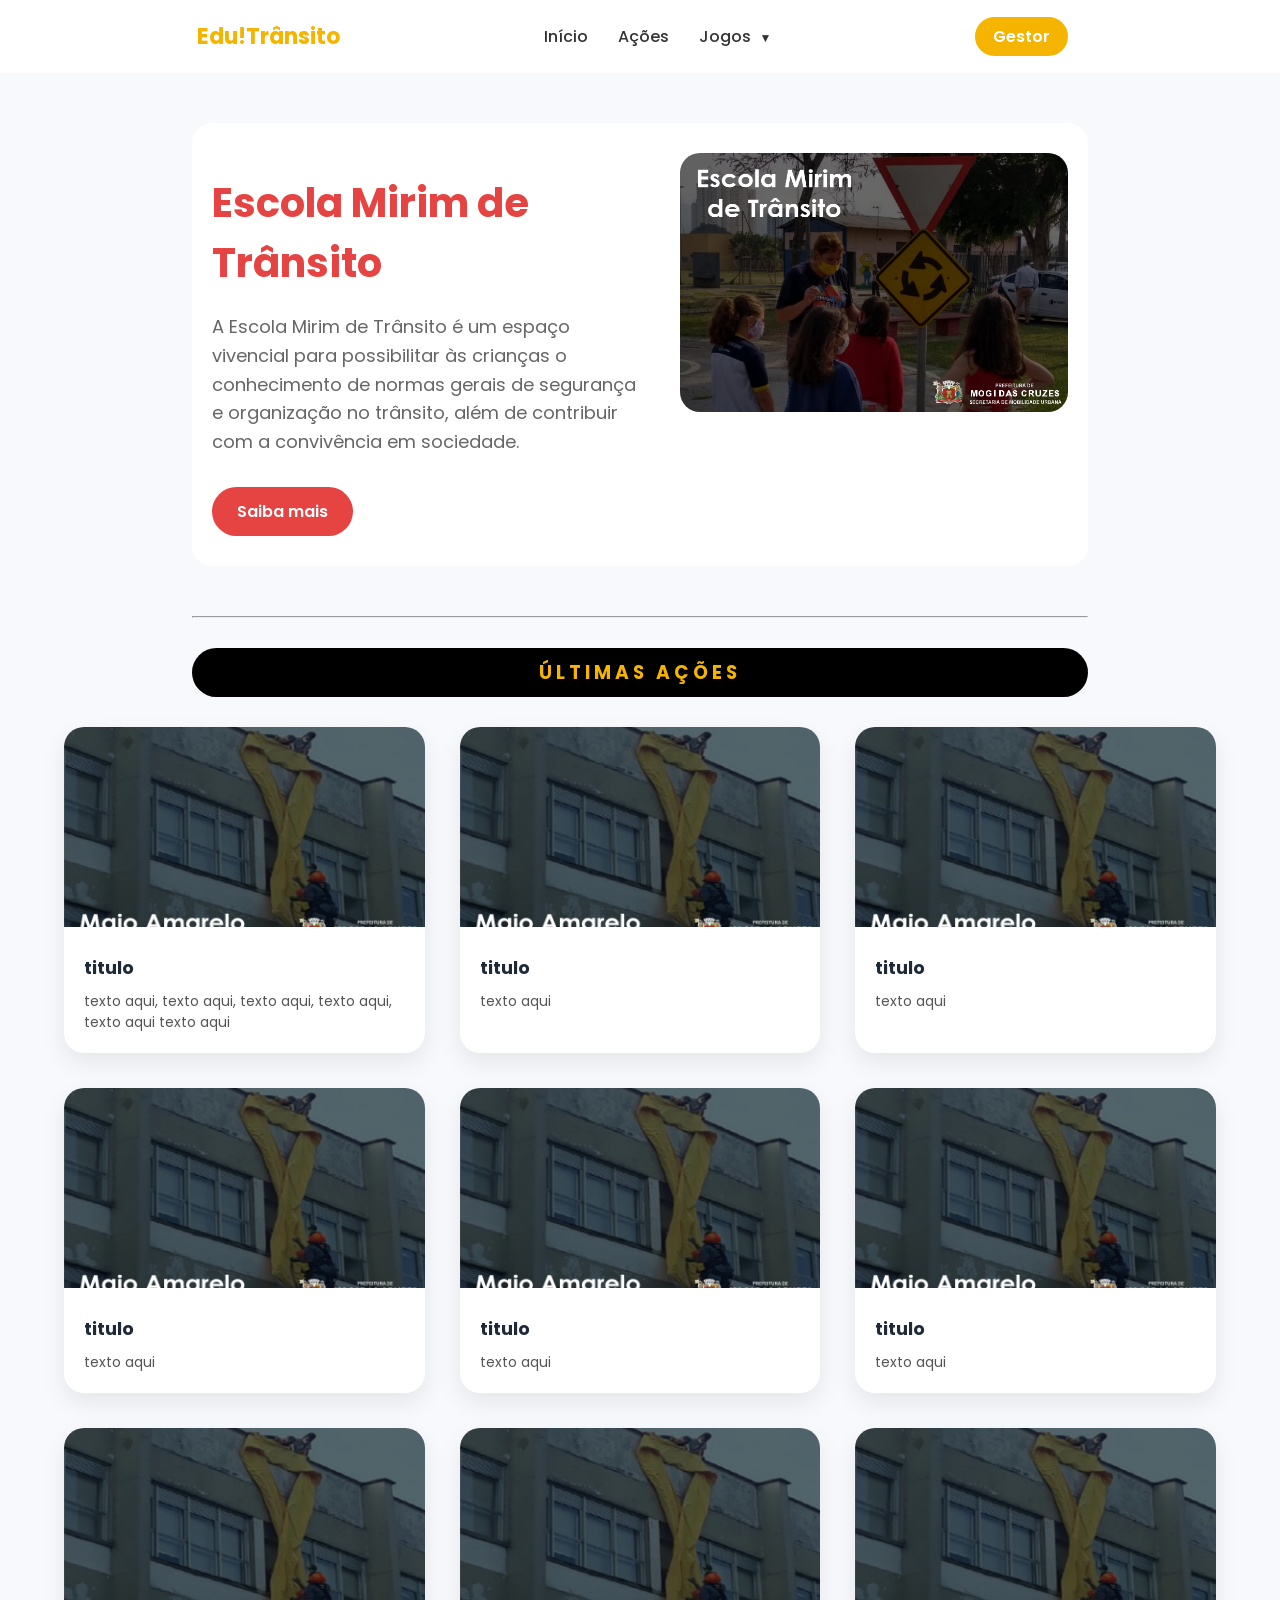
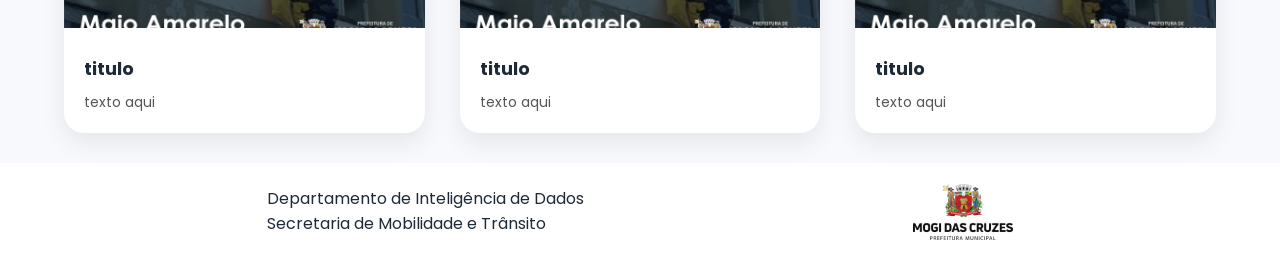
==== pages/acoes.html @ d8f5d185 "Add files via upload" ====
<!DOCTYPE html>
<html lang="pt-br">

<head>
    <meta charset="UTF-8">
    <meta name="viewport" content="width=device-width, initial-scale=1.0">
    <title>Edu!Trânsito</title>
    <link rel="stylesheet" href="../src/css/main.css">
    <link rel="stylesheet" href="../src/css/acoes.css">
    <link href="https://fonts.googleapis.com/css2?family=Poppins:wght@300;400;600;700&display=swap" rel="stylesheet">
</head>

<body>

    <!-- Header -->
    <header class="header">
         <div class="logo">Edu!Trânsito</div>

        <nav class="nav">
            <a href="../index.html">Início</a>
            <a href="acoes.html">Ações</a>

            <div class="menu-jogos">
                <a href="" class="link-jogos">
                    Jogos <span class="seta">▼</span>
                </a>

                <div class="submenu">
                    <a href="./jogos/quiz.html">Quiz</a>
                    <a href="./jogos/memoria.html">Jogo da Memória</a>
                </div>
            </div>

            <a href="#" class="verGestor">Gestor</a>
        </nav>
        <div class="auth-buttons">
            <a href="#" class="acessoGestor">Gestor</a>
        </div>
    </header>

    <!-- Sessão Principal -->
    <section class="main-acoes">
        <div class="conteudo-acoes">
        <div class="main-text">
            <h1>
                <span class="acoesRed">Escola Mirim de Trânsito</span>
            </h1>
            <p>
                A Escola Mirim de Trânsito é um espaço vivencial para possibilitar às crianças
                o conhecimento de normas gerais de segurança e organização no trânsito,
                além de contribuir com a convivência em sociedade.
            </p>

            <div class="buttons">
                <a href="#" class="btn-saibaRed">Saiba mais</a>
            </div>
        </div>

        <div class="main-image-acoes">
            <img class="ImgAcoes" src="../src/img/escolaMirim1.jpg" alt="Escola Mirim">
        </div>
        </div>
    </section>

    <section class="ultima-acoes">
        <hr>
        <h3 class="h3-UA">ÚLTIMAS AÇÕES</h3>
    </section>


    <section class="container-cards">

        <div class="card">
            <img src="../src/img/maioAmarelo.jpg" alt="Imagem">
            <div class="card-text">
                <h3>titulo</h3>
                <p>texto aqui, texto aqui, texto aqui, texto aqui, texto aqui texto aqui</p>
            </div>
        </div>

        <div class="card">
            <img src="../src/img/maioAmarelo.jpg" alt="Imagem">
            <div class="card-text">
                <h3>titulo</h3>
                <p>texto aqui</p>
            </div>
        </div>

        <div class="card">
            <img src="../src/img/maioAmarelo.jpg" alt="Imagem">
            <div class="card-text">
                <h3>titulo</h3>
                <p>texto aqui</p>
            </div>
        </div>

        <div class="card">
            <img src="../src/img/maioAmarelo.jpg" alt="Imagem">
            <div class="card-text">
                <h3>titulo</h3>
                <p>texto aqui</p>
            </div>
        </div>

        <div class="card">
            <img src="../src/img/maioAmarelo.jpg" alt="Imagem">
            <div class="card-text">
                <h3>titulo</h3>
                <p>texto aqui</p>
            </div>
        </div>

        <div class="card">
            <img src="../src/img/maioAmarelo.jpg" alt="Imagem">
            <div class="card-text">
                <h3>titulo</h3>
                <p>texto aqui</p>
            </div>
        </div>

        <div class="card">
            <img src="../src/img/maioAmarelo.jpg" alt="Imagem">
            <div class="card-text">
                <h3>titulo</h3>
                <p>texto aqui</p>
            </div>
        </div>

        <div class="card">
            <img src="../src/img/maioAmarelo.jpg" alt="Imagem">
            <div class="card-text">
                <h3>titulo</h3>
                <p>texto aqui</p>
            </div>
        </div>

        <div class="card">
            <img src="../src/img/maioAmarelo.jpg" alt="Imagem">
            <div class="card-text">
                <h3>titulo</h3>
                <p>texto aqui</p>
            </div>
        </div>

    </section>


    <footer>
        <span>Departamento de Inteligência de Dados <br> Secretaria de Mobilidade e Trânsito</span>
        <img class="img-footer" src="../src/img/brasaoColorido.png" alt="logo prefeitura de mogi das cruzes">
    </footer>
</body>
---- src/css/main.css ----
/* ================= RESET ================= */

* {
    margin: 0;
    padding: 0;
    box-sizing: border-box;
}

/* ================= VARIÁVEIS ================= */

:root {
    --primary-color: #f4b400;
    --red-color: rgb(230, 67, 67);
    --green-color: rgb(6, 122, 68);
    --light-yellow: #f5cd5f;

    --text-dark: #1e2a38;
    --text-light: #666;

    --white: #ffffff;

    --transition: 0.3s ease-in-out;
}

/* ================= BASE ================= */

body {
    font-family: 'Poppins', sans-serif;
    background: #f7f9fc;
    color: var(--text-dark);

    min-height: 100vh;
    display: flex;
    flex-direction: column;
}

/* ================= HEADER ================= */

.menu-toggle {
    display: none;
    font-size: 28px;
    cursor: pointer;
}

.header {
    display: flex;
    justify-content: space-around;
    align-items: center;
    padding: 20px 8%;
    background: var(--white);
}

.logo {
    font-weight: 700;
    font-size: 22px;
    color: var(--primary-color);
}

.nav {
    display: flex;
    align-items: center;
}

/* ================= MENU LINKS ================= */

.nav a {
    margin: 0 15px;
    text-decoration: none;
    color: #333;
    font-weight: 500;
    position: relative;
    transition: var(--transition);
}

/* LINHA ANIMADA */

.nav a::after {
    content: "";
    position: absolute;
    left: 0;
    bottom: -5px;

    width: 0%;
    height: 2px;

    background: var(--primary-color);
    transition: 0.3s;
}

.nav a:hover {
    color: var(--primary-color);
}

.nav a:hover::after {
    width: 100%;
}

/* ================= MENU JOGOS ================= */

.menu-jogos {
    position: relative;
}

/* SETA */

.seta {
    font-size: 12px;
    margin-left: 5px;
    transition: 0.3s;
}

.menu-jogos:hover .seta {
    transform: rotate(180deg);
}

/* ================= SUBMENU ================= */

.submenu {
    position: absolute;
    top: 120%;
    left: 0;

    background: var(--white);
    border-radius: 10px;
    box-shadow: 0 10px 25px rgba(0, 0, 0, 0.1);

    display: flex;
    flex-direction: column;

    min-width: 170px;
    padding: 10px 0;

    opacity: 0;
    transform: translateY(-10px);
    pointer-events: none;

    transition: 0.3s;
    z-index: 1000
}

.submenu a {
    padding: 10px 18px;
    margin: 0;
}

.submenu a:hover {
    background: rgba(0, 0, 0, 0.05);
    color: var(--primary-color);
}

.menu-jogos:hover .submenu {
    opacity: 1;
    transform: translateY(0);
    pointer-events: auto;
}

.verGestor {
    display: none;
}

/* ================= BOTÕES HEADER ================= */

.auth-buttons {
    margin-right: 15px;
    text-decoration: none;
    color: #333;
}

.acessoGestor {
    background: var(--primary-color);
    padding: 8px 18px;
    border-radius: 20px;
    text-decoration: none;
    color: var(--white);
    font-weight: 600;
    transition: var(--transition);
}

.acessoGestor:hover {
    opacity: 0.9;
}

/* ================= MAIN ================= */

.main {
    display: flex;
    align-items: center;
    justify-content: space-between;
    padding: 80px 15%;
    gap: 40px;

    flex: 1;
}

.main-text {
    max-width: 50%;
}

.saudacao {
    letter-spacing: 2px;
    font-size: 16px;
    color: var(--primary-color);
    font-weight: 800;
}

.main-text h1 {
    font-size: 25px;
    margin: 20px 0;
}

.main-text h1 span {
    color: var(--primary-color);
    font-size: 40px;
}

.main-text p {
    margin-bottom: 30px;
    color: var(--text-light);
}

/* ================= BOTÕES ================= */

.buttons a {
    display: inline-block;
    text-decoration: none;
    padding: 12px 25px;
    border-radius: 25px;
    font-weight: 600;
    margin-right: 15px;
    transition: var(--transition);
}

.buttons a:hover {
    transform: scale(1.05);
}

.btn-acao {
    background: var(--primary-color);
    color: var(--white);
}

.btn-sobre {
    border: 2px solid var(--primary-color);
    color: var(--primary-color);
}

/* ================= SLIDER ================= */

.slider {
    width: 600px;
    height: 330px;
    overflow: hidden;
    margin: 40px auto;
    border-radius: 15px;
    position: relative;
}

.slides {
    display: flex;
    width: 400%;
    height: 100%;
    animation: slide 16s infinite;
}

.slides img {
    width: 100%;
    height: 100%;
    object-fit: cover;
}

/* ANIMAÇÃO */

@keyframes slide {

    0%,
    20% {
        transform: translateX(0);
    }

    25%,
    45% {
        transform: translateX(-25%);
    }

    50%,
    70% {
        transform: translateX(-50%);
    }

    75%,
    95% {
        transform: translateX(-75%);
    }

    100% {
        transform: translateX(0);
    }

}

/* ================= BANNERS ================= */

.banner {
    display: flex;
    justify-content: space-between;
    padding: 30px 15%;
    gap: 20px;
}

.banners {
    flex: 1;
    padding: 40px;
    color: var(--white);
    transition: var(--transition);
}

.banners:hover {
    transform: translateY(-5px);
}

.red {
    background: #ff6b6b;
}

.yellow {
    background: var(--primary-color);
}

.green {
    background: #2ecc71;
}

/* ================= QUEM SOMOS ================= */

.quem-somos-nos {
    padding: 30px 15%;
}

.alinharQSN {
    display: grid;
    grid-template-columns: 1fr 1fr;
    padding: 30px;
}

.tituloQSN {
    text-align: center;
}

.h2-QNS {
    margin: 80px;
}

/* ================= MATERIAL EDUCATIVO ================= */

.sessao-educativo {
    padding: 30px 15%;
    text-align: center;
}

.h2-educacao {
    border-radius: 30px;
    letter-spacing: 4px;
    background: black;
    color: var(--primary-color);

    margin: 30px auto;
    width: 81%;
}

.material-educativo {
    background: var(--primary-color);

    display: grid;
    grid-template-columns: repeat(1, 1fr);
    grid-template-rows: repeat(1, 1fr);
    grid-column-gap: 0px;
    flex: 1;


}

.container-educativo {
    width: 100%;
    display: flex;
    justify-content: space-between;

    padding: 30px 100px;
    gap: 100px;
}

.materiais {
    height: 200px;
    padding: 40px;
    border-radius: 30px;
    flex: 1;

    background: var(--white);
    color: var(--text-dark);

    transition: var(--transition);
}

.materiais:hover {
    transform: translateY(-5px);
}

/* ================= CONTATO COSNOSCO  ================= */
.contatoConosco {
    padding: 30px 15%;
    text-align: center;
}

.h1Contatoconosco{
     margin-top: 30px;
}
/* ================= FAQ ================= */

.perguntas-frequentes {
    padding: 30px 15%;
}

.h1-faq {
    margin-top: 30px;
}

.pergunta {
    border: 1px solid var(--primary-color);
    border-radius: 10px;
    padding: 10px;

    margin: 15px 0;
    font-size: 18px;
    background: var(--white);
}

.pergunta input,
.pergunta .answer {
    display: none;

    color: var(--text-light);
    border-top: 1px solid rgb(230, 230, 230);

    padding: 5px 0;
    font-size: 15px;
}

.pergunta label {
    display: inline-block;
    margin-bottom: 5px;
    width: 100%;
}

.pergunta input:checked~.answer {
    display: block;
}

/* ================= FOOTER ================= */

footer {
    display: flex;
    justify-content: space-around;
    align-items: center;

    padding: 20px 8%;
    background: var(--white);

    margin-top: auto;
}

.img-footer {
    width: 100px;
}

/* ================= RESPONSIVO TABLET ================= */

@media (max-width:992px) {

    .header {
        flex-wrap: wrap;
        gap: 15px;
    }

    .main {
        flex-direction: column;
        text-align: center;
        padding: 60px 10%;
    }

    .main-text {
        max-width: 100%;
    }

    .slider {
        width: 100%;
        max-width: 500px;
        height: 280px;
    }

    .banner {
        flex-direction: column;
        padding: 40px 10%;
    }

    .alinharQSN {
        grid-template-columns: 1fr;
        gap: 30px;
    }

    .container-educativo {
        flex-direction: column;
        padding: 30px;
        gap: 30px;
    }

}

/* ================= RESPONSIVO CELULAR ================= */

@media (max-width:768px) {

    /* MAIN */

    .main {
        padding: 40px 8%;
    }

    .main-text h1 {
        font-size: 20px;
    }

    .main-text h1 span {
        font-size: 28px;
    }

    .buttons a {
        display: block;
        margin: 10px auto;
    }

    /* SLIDER */

    .slider {
        width: 100%;
        height: 200px;
    }

    /* BANNERS */

    .banners {
        padding: 25px;
        text-align: center;
    }

    /* QUEM SOMOS */

    .quem-somos-nos {
        padding: 30px 8%;
    }

    .h2-QNS {
        margin: 20px;
        font-size: 20px;
    }

    /* MATERIAIS */

    .sessao-educativo {
        padding: 30px 8%;
    }

    .container-educativo {
        padding: 20px;
        gap: 20px;
    }

    .materiais {
        height: auto;
    }

    /* FAQ */

    .perguntas-frequentes {
        padding: 30px 8%;
    }

    /* FOOTER */

    footer {
        flex-direction: column;
        gap: 10px;
        text-align: center;
    }

    .img-footer {
        width: 80px;
    }

}

@media (max-width:750px) {

    .header {
        flex-direction: column;
        text-align: center;
        gap: 05px;
    }

    .nav {
        flex-direction: row;
        gap: 10px
    }

    .nav a {
        margin: 10px 0;
    }

    .auth-buttons {
        display: none;
    }

    .verGestor {
        display: block;
    }

}

@media (max-width:390px) {
    .h2-educacao {
        margin: 30px 12px;
        width: 81%;
    }

    .materiais {
        width: 90%;
        margin: 0px -4px;
    }
}
---- src/css/acoes.css ----
/* ================= VARIÁVEIS ================= */

:root{
    --primary-color:#f4b400;
    --red-color:rgb(230,67,67);
    --green-color:rgb(6,122,68);
    --light-yellow:#f5cd5f;

    --text-dark:#1e2a38;
    --text-light:#666;

    --white:#ffffff;

    --transition:0.3s ease-in-out;
}

/* ================= BASE ================= */

img{
    max-width:100%;
    height:auto;
}

/* ================= PÁGINA AÇÕES ================= */

.main-acoes{
    padding:50px 15%;
}

.conteudo-acoes{
    display:flex;
    align-items:flex-start;
    justify-content:space-between;
    gap:40px;

    background:var(--white);
    padding:30px 20px;
    border-radius:20px;
}

/* ================= TEXTO ================= */

.main-text{
    max-width:50%;
}

.main-text h1{
    font-size:34px;
    margin-bottom:20px;
}

.main-text h1 .acoesRed{
    color:var(--red-color);
    transition:var(--transition);
}

.main-text h1 .acoesRed:hover{
    transform:scale(1.05);
}

.main-text p{
    font-size:18px;
    line-height:1.6;
    margin-bottom:30px;
}

/* BOTÃO */

.btn-saibaRed{
    background:var(--red-color);
    color:var(--white);
}

/* ================= IMAGEM ================= */

.main-image-acoes img{
    width:550px;
    max-width:100%;
    border-radius:20px;
    object-fit:cover;
}

/* ================= ANIMAÇÃO SLIDER ================= */

@keyframes slideAcoes{

0%,20%{
transform:translateX(0);
}

25%,45%{
transform:translateX(-100%);
}

50%,70%{
transform:translateX(-200%);
}

75%,95%{
transform:translateX(-300%);
}

100%{
transform:translateX(0);
}

}

/* ================= ÚLTIMAS AÇÕES ================= */

.ultima-acoes{
    padding:0 15%;
}

.h3-UA{
    border-radius:30px;
    letter-spacing:4px;
    margin-top:30px;
    padding:10px 0;

    background:black;
    color:var(--primary-color);

    text-align:center;
}

/* ================= CARDS ================= */

.container-cards{

    width:90%;
    max-width:1300px;

    margin:30px auto;

    display:grid;
    grid-template-columns:repeat(3,1fr);
    gap:35px;
}

.card{

    background:var(--white);

    border-radius:20px;
    overflow:hidden;

    box-shadow:0 10px 25px rgba(0,0,0,0.08);

    transition:0.35s ease;
    cursor:pointer;
}

.card:hover{

    transform:translateY(-8px);

    box-shadow:0 18px 40px rgba(0,0,0,0.12);
}

.card img{

    width:100%;
    height:200px;
    object-fit:cover;
}

.card-text{
    padding:20px;
}

.card-text h3{
    font-size:18px;
    margin-bottom:10px;
    color:#1e2a38;
}

.card-text p{
    font-size:14px;
    color:#555;
    line-height:1.5;
}

/* ================= RESPONSIVO TABLET / IPAD ================= */

@media (max-width:1024px){

.main-acoes{
    padding:50px 8%;
}

.conteudo-acoes{
    flex-direction:column;
    text-align:center;
}

.main-text{
    max-width:100%;
}

.main-image-acoes img{
    width:100%;
}

.container-cards{
    grid-template-columns:repeat(2,1fr);
}

}

/* ================= RESPONSIVO CELULAR ================= */

@media (max-width:480px){

.main-acoes{
    padding:40px 6%;
}

.main-text h1{
    font-size:26px;
}

.main-text p{
    font-size:16px;
}

.ultima-acoes{
    padding:0 6%;
}

.h3-UA{
    font-size:16px;
}

.container-cards{
    grid-template-columns:1fr;
    gap:25px;
}

.card img{
    height:180px;
}

}
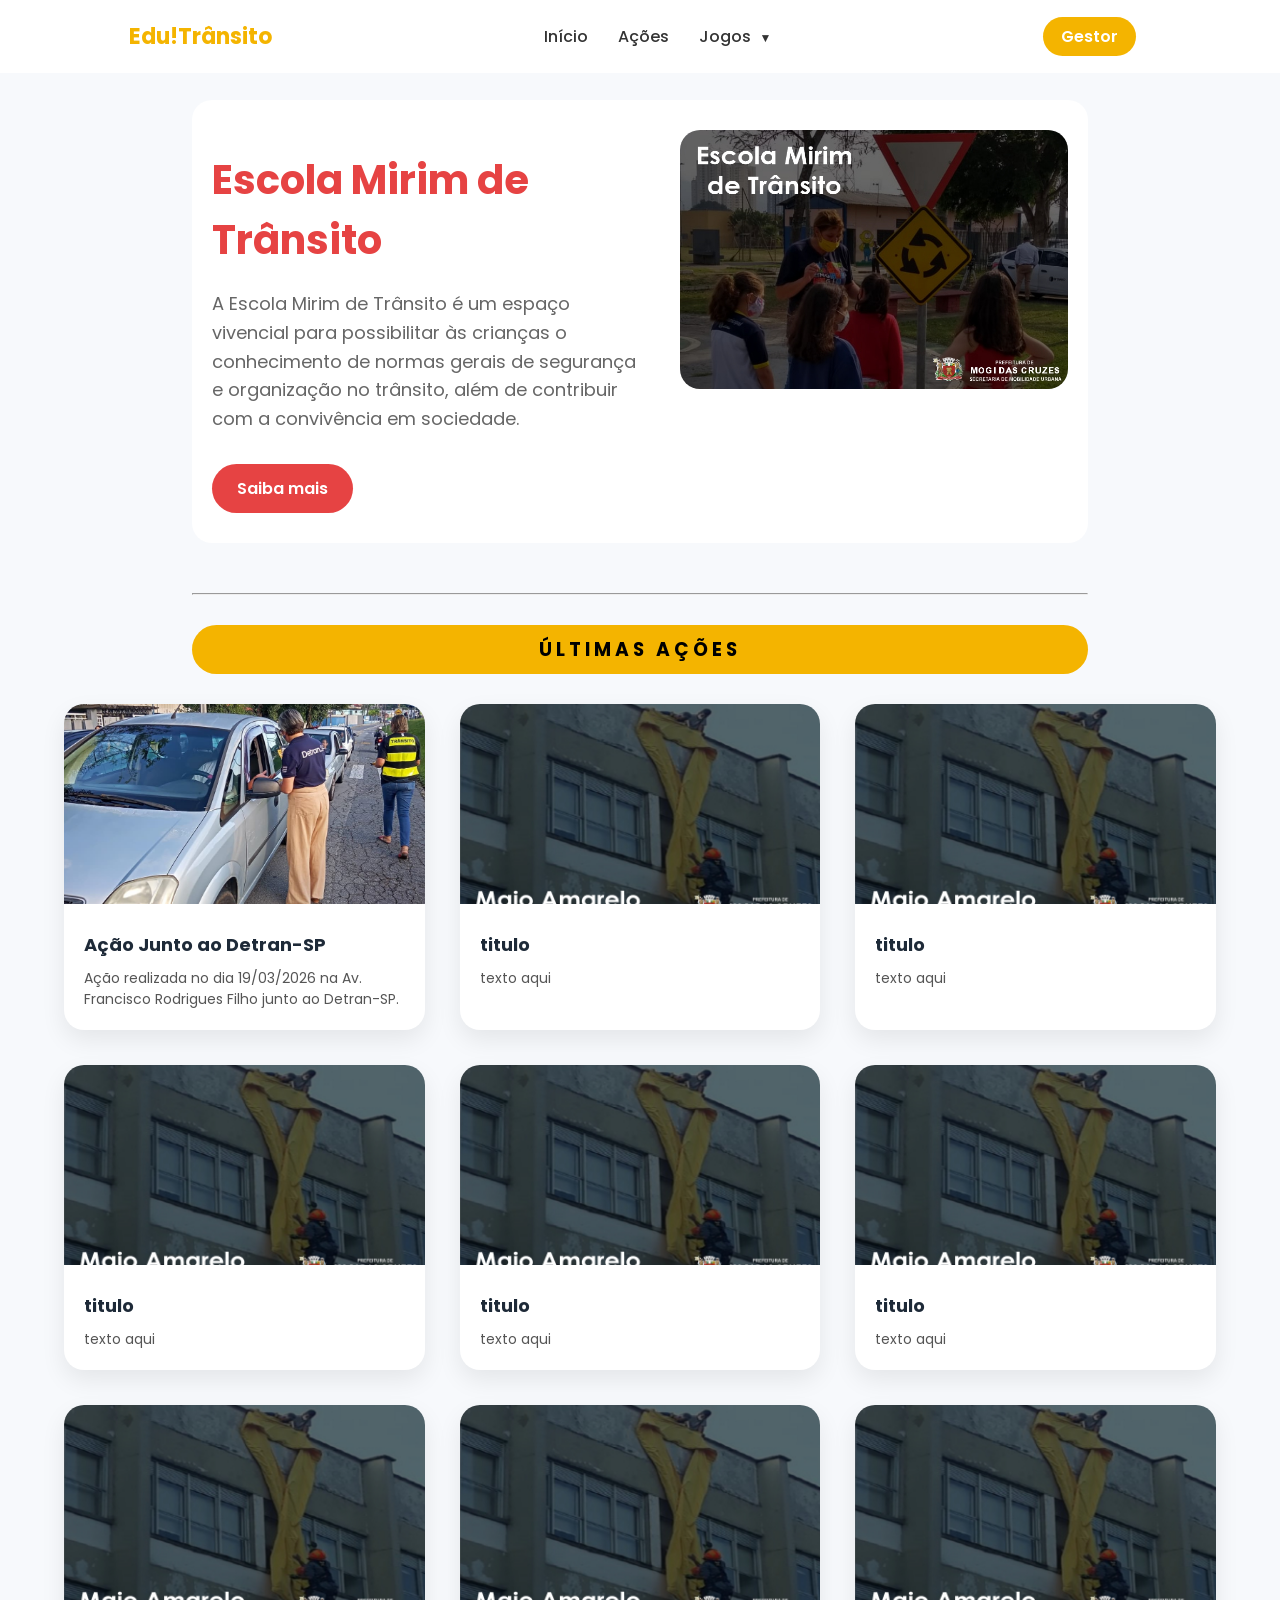
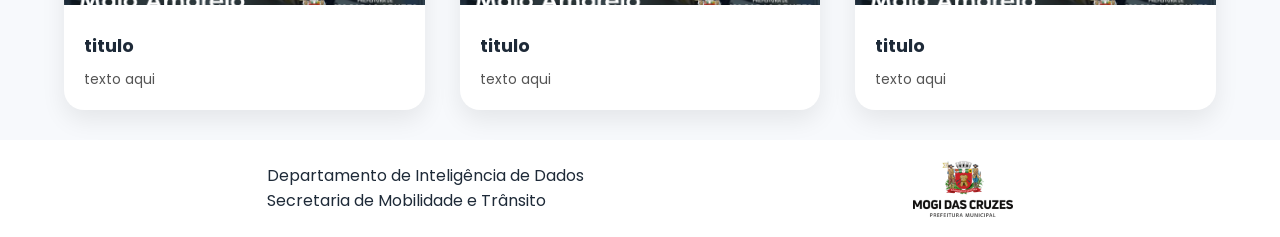
==== commit a4a31045: "Add files via upload" ====
--- a/pages/acoes.html
+++ b/pages/acoes.html
@@ -14,7 +14,7 @@
 
     <!-- Header -->
     <header class="header">
-         <div class="logo">Edu!Trânsito</div>
+        <div class="logo">Edu!Trânsito</div>
 
         <nav class="nav">
             <a href="../index.html">Início</a>
@@ -41,24 +41,24 @@
     <!-- Sessão Principal -->
     <section class="main-acoes">
         <div class="conteudo-acoes">
-        <div class="main-text">
-            <h1>
-                <span class="acoesRed">Escola Mirim de Trânsito</span>
-            </h1>
-            <p>
-                A Escola Mirim de Trânsito é um espaço vivencial para possibilitar às crianças
-                o conhecimento de normas gerais de segurança e organização no trânsito,
-                além de contribuir com a convivência em sociedade.
-            </p>
+            <div class="main-text">
+                <h1>
+                    <span class="acoesRed">Escola Mirim de Trânsito</span>
+                </h1>
+                <p>
+                    A Escola Mirim de Trânsito é um espaço vivencial para possibilitar às crianças
+                    o conhecimento de normas gerais de segurança e organização no trânsito,
+                    além de contribuir com a convivência em sociedade.
+                </p>
 
-            <div class="buttons">
-                <a href="#" class="btn-saibaRed">Saiba mais</a>
+                <div class="buttons">
+                    <a href="#" class="btn-saibaRed">Saiba mais</a>
+                </div>
             </div>
-        </div>
 
-        <div class="main-image-acoes">
-            <img class="ImgAcoes" src="../src/img/escolaMirim1.jpg" alt="Escola Mirim">
-        </div>
+            <div class="main-image-acoes">
+                <img class="ImgAcoes" src="../src/img/escolaMirim1.jpg" alt="Escola Mirim">
+            </div>
         </div>
     </section>
 
@@ -70,14 +70,15 @@
 
     <section class="container-cards">
 
-        <div class="card">
-            <img src="../src/img/maioAmarelo.jpg" alt="Imagem">
-            <div class="card-text">
-                <h3>titulo</h3>
-                <p>texto aqui, texto aqui, texto aqui, texto aqui, texto aqui texto aqui</p>
+        <a class="acao" href="acao.html">
+            <div class="card">
+                <img src="../src/img/smmtEdetran.jpeg" alt="Imagem">
+                <div class="card-text">
+                    <h3>Ação Junto ao Detran-SP</h3>
+                    <p>Ação realizada no dia 19/03/2026 na Av. Francisco Rodrigues Filho junto ao Detran-SP.</p>
+                </div>
             </div>
-        </div>
-
+        </a>
         <div class="card">
             <img src="../src/img/maioAmarelo.jpg" alt="Imagem">
             <div class="card-text">
@@ -142,6 +143,8 @@
             </div>
         </div>
 
+        
+
     </section>
 
 
--- a/src/css/main.css
+++ b/src/css/main.css
@@ -46,8 +46,11 @@
     display: flex;
     justify-content: space-around;
     align-items: center;
-    padding: 20px 8%;
+    padding: 20px 0%;
     background: var(--white);
+    position: fixed;
+    width: 100vw;
+    z-index: 1000
 }
 
 .logo {
@@ -353,22 +356,29 @@
 /* ================= MATERIAL EDUCATIVO ================= */
 
 .sessao-educativo {
-    padding: 30px 15%;
+    padding: 60px 15%;
     text-align: center;
 }
 
 .h2-educacao {
     border-radius: 30px;
-    letter-spacing: 4px;
-    background: black;
-    color: var(--primary-color);
-
-    margin: 30px auto;
+    border: 0.5px solid linear-gradient(180deg, #f5b400, #e6a600);
+    letter-spacing: 5px;
+    background: #f7f9fc;
+    color: black;
+
+    margin: 40px auto;
+    padding: 10px 0;
     width: 81%;
+
+    font-weight: 600;
+    font-size: 20px;
+
+    box-shadow: 0 6px 10px rgba(0, 0, 0, 0.15);
 }
 
 .material-educativo {
-    background: var(--primary-color);
+    background: linear-gradient(180deg, #f5b400, #e6a600);
 
     display: grid;
     grid-template-columns: repeat(1, 1fr);
@@ -376,7 +386,7 @@
     grid-column-gap: 0px;
     flex: 1;
 
-
+    border-radius: 20px;
 }
 
 .container-educativo {
@@ -384,24 +394,61 @@
     display: flex;
     justify-content: space-between;
 
-    padding: 30px 100px;
-    gap: 100px;
+    padding: 40px 80px;
+    gap: 60px;
 }
 
 .materiais {
-    height: 200px;
-    padding: 40px;
-    border-radius: 30px;
+    padding: 25px 40px;
+    border-radius: 25px;
+    border: 0.5px solid linear-gradient(180deg, #f5b400, #e6a600);
     flex: 1;
 
     background: var(--white);
     color: var(--text-dark);
 
+    box-shadow: 0 10px 25px rgba(0, 0, 0, 0.08);
+
+    /* transition: var(--transition); */
+}
+
+/* .materiais:hover {
+    transform: translateY(-8px);
+    box-shadow: 0 18px 40px rgba(0, 0, 0, 0.15);
+} */
+
+.materiais h3{
+    font-size: 18px;
+    margin-bottom: 10px;
+    font-weight: 600;
+}
+
+.materiais span{
+    display: block;
+    font-size: 14px;
+    line-height: 1.6;
+    margin-bottom: 18px;
+    opacity: 0.9;
+}
+
+.materiais a{
+    display: inline-block;
+    font-size: 14px;
+    font-weight: 600;
+    text-decoration: none;
+
+    padding: 8px 16px;
+    border-radius: 8px;
+
+    background: var(--primary-color);
+    color: black;
+
     transition: var(--transition);
 }
 
-.materiais:hover {
-    transform: translateY(-5px);
+.materiais a:hover{
+    transform: scale(1.05);
+    box-shadow: 0 4px 12px rgba(0,0,0,0.15);
 }
 
 /* ================= CONTATO COSNOSCO  ================= */
@@ -410,9 +457,10 @@
     text-align: center;
 }
 
-.h1Contatoconosco{
-     margin-top: 30px;
-}
+.h1Contatoconosco {
+    margin-top: 30px;
+}
+
 /* ================= FAQ ================= */
 
 .perguntas-frequentes {
@@ -454,6 +502,12 @@
     display: block;
 }
 
+.formSolicitarVisita {
+    padding: 70px 15%;
+    padding-bottom: 0px;
+    height: 100vh;
+}
+
 /* ================= FOOTER ================= */
 
 footer {
@@ -622,16 +676,21 @@
         display: block;
     }
 
-}
-
-@media (max-width:390px) {
+    .formSolicitarVisita {
+    padding-top: 130px;
+  
+}
+
+
+}
+
+@media (max-width:400px) {
     .h2-educacao {
-        margin: 30px 12px;
-        width: 81%;
+        width: 88.5%;
     }
 
     .materiais {
-        width: 90%;
-        margin: 0px -4px;
+        max-width: 100%;
+        padding: 10px;
     }
 }
--- a/src/css/acoes.css
+++ b/src/css/acoes.css
@@ -24,7 +24,8 @@
 /* ================= PÁGINA AÇÕES ================= */
 
 .main-acoes{
-    padding:50px 15%;
+    padding:100px 15%;
+    padding-bottom: 50px;
 }
 
 .conteudo-acoes{
@@ -118,8 +119,8 @@
     margin-top:30px;
     padding:10px 0;
 
-    background:black;
-    color:var(--primary-color);
+    background:var(--primary-color);
+    color: black;
 
     text-align:center;
 }
@@ -138,6 +139,9 @@
     gap:35px;
 }
 
+.acao{
+    text-decoration: none;
+}
 .card{
 
     background:var(--white);
